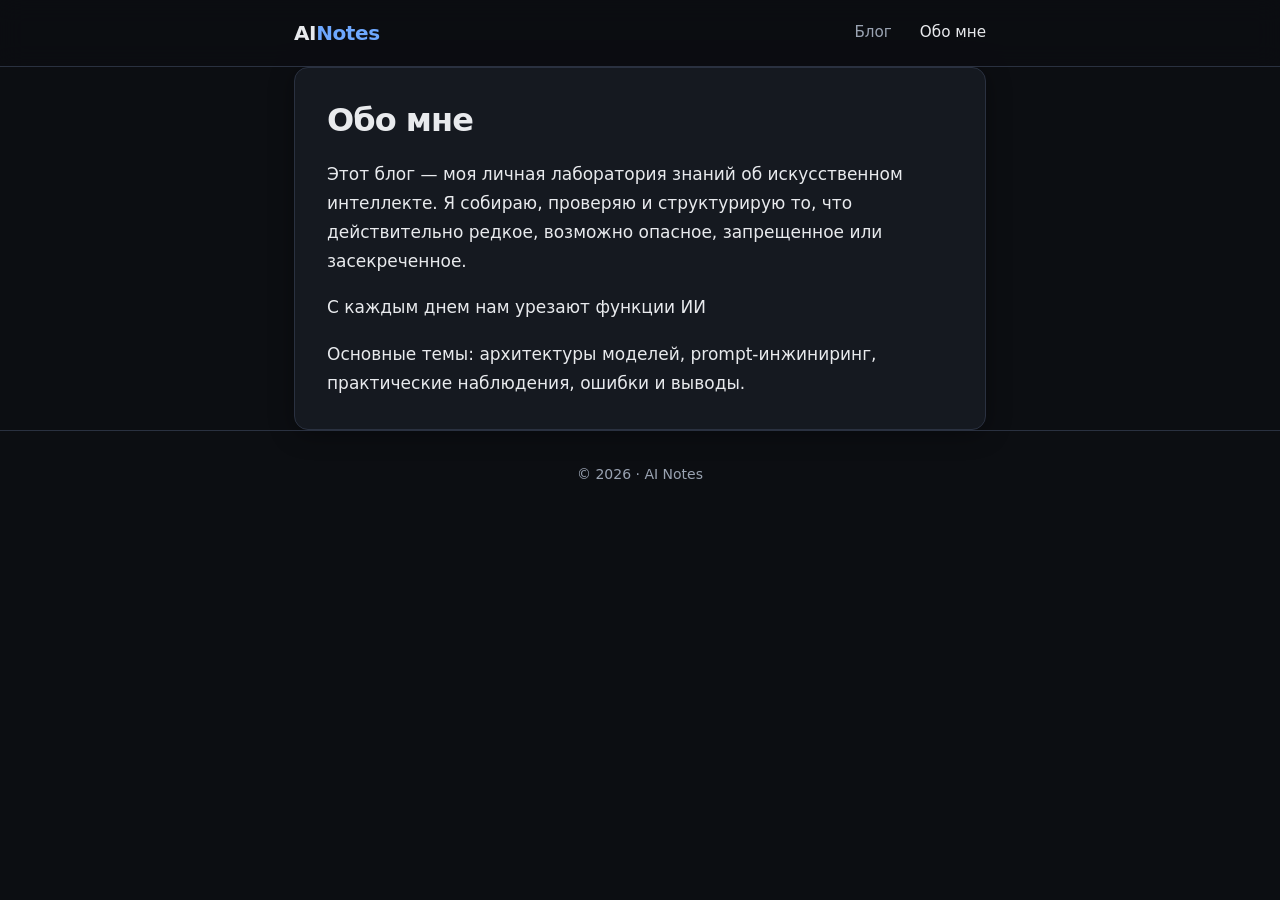
==== about.html @ 6ed43277 "Create about.html" ====
<!DOCTYPE html>
<html lang="ru">
<head>
  <meta charset="UTF-8">
  <meta name="viewport" content="width=device-width, initial-scale=1.0">
  <title>Обо мне — AI Notes</title>
  <link rel="stylesheet" href="style.css">
</head>
<body>
  <header>
    <div class="container header-inner">
      <a href="index.html" class="logo">AI<span>Notes</span></a>
      <nav>
        <a href="index.html">Блог</a>
        <a href="about.html" class="active">Обо мне</a>
      </nav>
    </div>
  </header>

  <main class="container">
    <div class="card">
      <h1 class="page-title" style="margin-bottom: 1.25rem;">Обо мне</h1>
      <p>
        Этот блог — моя личная лаборатория знаний об искусственном интеллекте.
        Я собираю, проверяю и структурирую то, что действительно редкое, возможно опасное, запрещенное или засекреченное.
      </p>
      <p>
        С каждым днем нам урезают функции ИИ 
      </p>
      <p>
        Основные темы: архитектуры моделей, prompt-инжиниринг, практические
        наблюдения, ошибки и выводы.
      </p>
    </div>
  </main>

  <footer>
    <div class="container">
      © 2026 · AI Notes
    </div>
  </footer>
</body>
</html>
---- style.css ----
:root {
  --bg: #0c0e12;
  --surface: #151920;
  --surface-2: #1c212b;
  --text: #e8eaed;
  --text-muted: #9aa3b2;
  --accent: #6ea8fe;
  --accent-hover: #8bbcff;
  --border: #2a3140;
  --radius: 14px;
  --shadow: 0 4px 24px rgba(0, 0, 0, 0.35);
}

* {
  box-sizing: border-box;
  margin: 0;
  padding: 0;
}

html {
  scroll-behavior: smooth;
}

body {
  font-family: "Inter", system-ui, -apple-system, "Segoe UI", Roboto, sans-serif;
  background: var(--bg);
  color: var(--text);
  line-height: 1.7;
  min-height: 100vh;
  font-size: 17px;
}

a {
  color: var(--accent);
  text-decoration: none;
  transition: color 0.15s ease;
}
a:hover {
  color: var(--accent-hover);
}

.container {
  max-width: 740px;
  margin: 0 auto;
  padding: 0 1.5rem;
}

/* ========== Header ========== */
header {
  position: sticky;
  top: 0;
  z-index: 100;
  background: rgba(12, 14, 18, 0.85);
  backdrop-filter: blur(12px);
  border-bottom: 1px solid var(--border);
  padding: 1rem 0;
}

.header-inner {
  display: flex;
  justify-content: space-between;
  align-items: center;
  gap: 1rem;
}

.logo {
  font-size: 1.25rem;
  font-weight: 700;
  color: var(--text);
  letter-spacing: -0.02em;
}
.logo span {
  color: var(--accent);
}

nav {
  display: flex;
  gap: 1.75rem;
}
nav a {
  color: var(--text-muted);
  font-size: 0.95rem;
  font-weight: 500;
}
nav a:hover,
nav a.active {
  color: var(--text);
}

/* ========== Main content ========== */
main {
  padding: 2.5rem 0 4rem;
}

.page-title {
  font-size: 2rem;
  font-weight: 700;
  letter-spacing: -0.03em;
  margin-bottom: 0.5rem;
  line-height: 1.25;
}

.page-subtitle {
  color: var(--text-muted);
  font-size: 1.05rem;
  margin-bottom: 2.75rem;
}

/* ========== Post list ========== */
.post-list article {
  padding: 1.75rem 0;
  border-bottom: 1px solid var(--border);
}
.post-list article:first-child {
  padding-top: 0;
}
.post-list article:last-child {
  border-bottom: none;
}

.post-meta {
  display: flex;
  align-items: center;
  gap: 0.6rem;
  color: var(--text-muted);
  font-size: 0.875rem;
  margin-bottom: 0.5rem;
}

.post-title {
  font-size: 1.35rem;
  font-weight: 650;
  letter-spacing: -0.02em;
  margin-bottom: 0.4rem;
  line-height: 1.35;
}
.post-title a {
  color: var(--text);
}
.post-title a:hover {
  color: var(--accent);
}

.post-excerpt {
  color: var(--text-muted);
  font-size: 0.98rem;
}

/* ========== Single post ========== */
.article-header {
  margin-bottom: 2.25rem;
}

.article-title {
  font-size: 2.1rem;
  font-weight: 700;
  letter-spacing: -0.03em;
  line-height: 1.25;
  margin-bottom: 0.75rem;
}

.article-meta {
  color: var(--text-muted);
  font-size: 0.9rem;
}

.article-content h2 {
  font-size: 1.4rem;
  font-weight: 650;
  margin: 2.4rem 0 0.9rem;
  letter-spacing: -0.02em;
}

.article-content h3 {
  font-size: 1.15rem;
  font-weight: 600;
  margin: 1.8rem 0 0.7rem;
}

.article-content p {
  margin-bottom: 1.15rem;
}

.article-content ul,
.article-content ol {
  margin: 0 0 1.25rem 1.4rem;
}

.article-content li {
  margin-bottom: 0.4rem;
}

.article-content blockquote {
  border-left: 3px solid var(--accent);
  padding: 0.4rem 0 0.4rem 1.2rem;
  margin: 1.5rem 0;
  color: var(--text-muted);
  font-style: italic;
}

/* ========== Comments (Giscus) ========== */
.comments {
  margin-top: 4rem;
  padding-top: 2.5rem;
  border-top: 1px solid var(--border);
}

.comments h2 {
  font-size: 1.35rem;
  font-weight: 650;
  margin-bottom: 1.25rem;
  letter-spacing: -0.02em;
}

.giscus-fallback {
  background: var(--surface);
  border: 1px solid var(--border);
  border-radius: var(--radius);
  padding: 1.5rem;
  color: var(--text-muted);
  font-size: 0.95rem;
}

/* ========== About card ========== */
.card {
  background: var(--surface);
  border: 1px solid var(--border);
  border-radius: var(--radius);
  padding: 2rem;
  box-shadow: var(--shadow);
}

.card p {
  margin-bottom: 1.1rem;
}
.card p:last-child {
  margin-bottom: 0;
}

/* ========== Footer ========== */
footer {
  border-top: 1px solid var(--border);
  padding: 2rem 0;
  color: var(--text-muted);
  font-size: 0.875rem;
  text-align: center;
}

footer a {
  color: var(--text-muted);
}
footer a:hover {
  color: var(--accent);
}

/* ========== Utilities ========== */
.back-link {
  display: inline-block;
  margin-top: 2.5rem;
  color: var(--text-muted);
  font-size: 0.95rem;
}
.back-link:hover {
  color: var(--accent);
}

/* ========== Responsive ========== */
@media (max-width: 600px) {
  .page-title,
  .article-title {
    font-size: 1.7rem;
  }
  nav {
    gap: 1.1rem;
  }
  .container {
    padding: 0 1.15rem;
  }
}


/* ===== Giscus — на всю ширину ===== */
.comments {
  margin-top: 4rem;
  padding-top: 2.5rem;
  border-top: 1px solid var(--border);
  width: 100%;
}

.comments h2 {
  font-size: 1.35rem;
  font-weight: 650;
  margin-bottom: 1.25rem;
}

/* Сам виджет Giscus */
.giscus,
.giscus-frame {
  width: 100% !important;
  max-width: 100% !important;
}

/* Убираем лишние ограничения iframe */
iframe.giscus-frame {
  width: 100% !important;
  min-width: 100% !important;
}
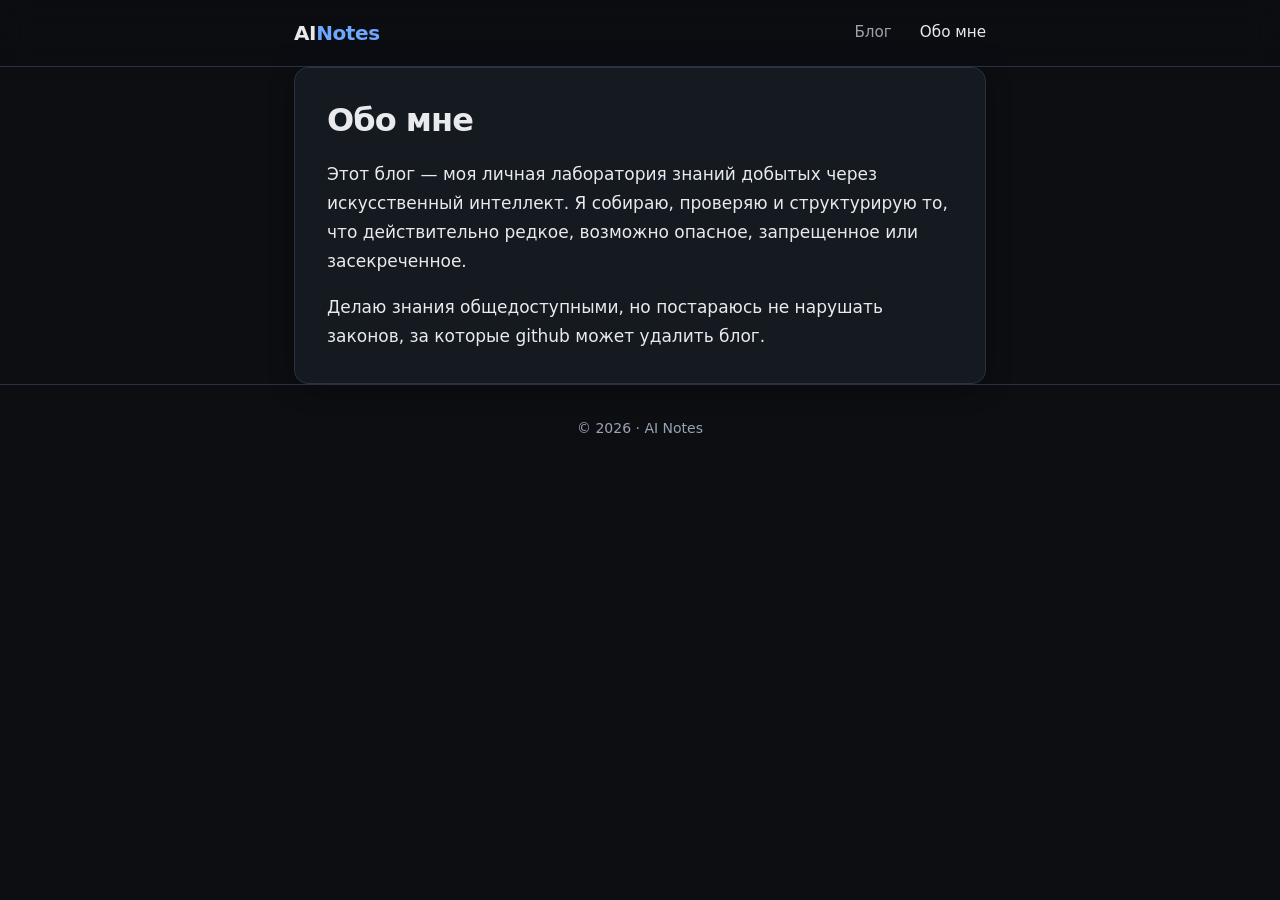
==== commit 0beb973b: "Revise blog description and legal disclaimer Updated text to clarify the purpose of the blog and its" ====
--- a/about.html
+++ b/about.html
@@ -21,15 +21,11 @@
     <div class="card">
       <h1 class="page-title" style="margin-bottom: 1.25rem;">Обо мне</h1>
       <p>
-        Этот блог — моя личная лаборатория знаний об искусственном интеллекте.
+        Этот блог — моя личная лаборатория знаний добытых через искусственный интеллект.
         Я собираю, проверяю и структурирую то, что действительно редкое, возможно опасное, запрещенное или засекреченное.
       </p>
       <p>
-        С каждым днем нам урезают функции ИИ 
-      </p>
-      <p>
-        Основные темы: архитектуры моделей, prompt-инжиниринг, практические
-        наблюдения, ошибки и выводы.
+        Делаю знания общедоступными, но постараюсь не нарушать законов, за которые github может удалить блог.
       </p>
     </div>
   </main>
